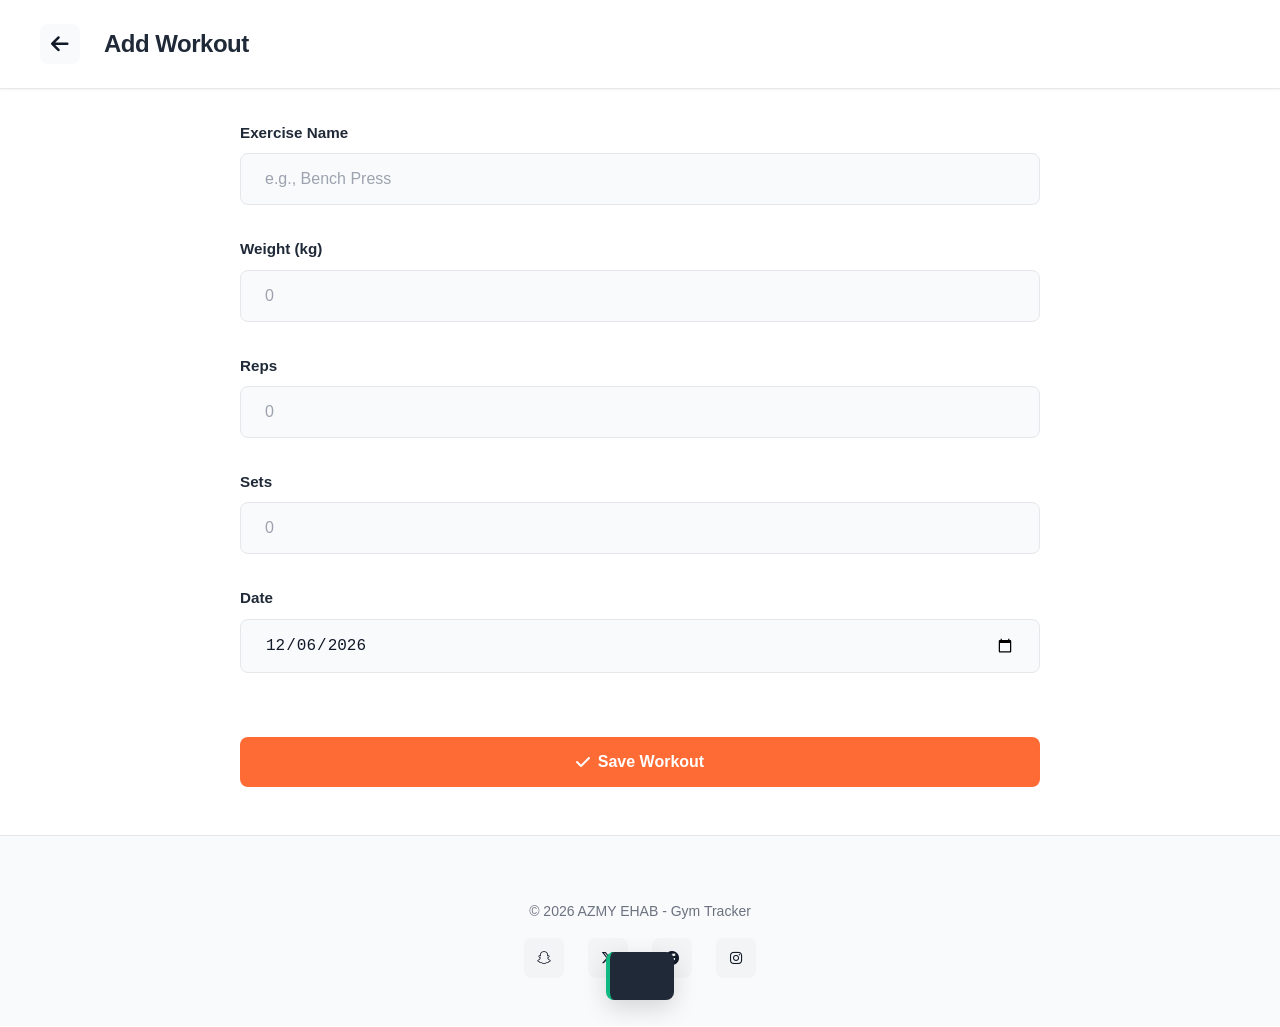
==== add.html @ cd535722 "first commit" ====
<!DOCTYPE html>
<html lang="en">
<head>
    <meta charset="UTF-8">
    <meta name="viewport" content="width=device-width, initial-scale=1.0">
    <title>Add Workout - Gym Tracker</title>
    <link rel="stylesheet" href="style.css">
    <link rel="stylesheet" href="https://cdnjs.cloudflare.com/ajax/libs/font-awesome/6.4.0/css/all.min.css">
</head>
<body>
    <!-- Navigation -->
    <nav class="navbar">
        <div class="nav-container">
            <div class="nav-left">
                <button class="back-btn" onclick="navigateTo('index.html')">
                    <i class="fas fa-arrow-left"></i>
                </button>
                <h1 class="logo" id="pageTitle">Add Workout</h1>
            </div>
        </div>
    </nav>

    <!-- Main Content -->
    <main class="main-content">
        <div class="container">
            <form id="workoutForm" class="workout-form">
                <!-- Exercise Name -->
                <div class="form-group">
                    <label for="exerciseName" class="form-label">Exercise Name</label>
                    <input 
                        type="text" 
                        id="exerciseName" 
                        class="form-input" 
                        placeholder="e.g., Bench Press"
                        required
                    >
                    <p class="form-error" id="exerciseNameError"></p>
                </div>

                <!-- Weight -->
                <div class="form-group">
                    <label for="weight" class="form-label">Weight (kg)</label>
                    <input 
                        type="number" 
                        id="weight" 
                        class="form-input" 
                        placeholder="0"
                        min="0"
                        step="0.5"
                        required
                    >
                    <p class="form-error" id="weightError"></p>
                </div>

                <!-- Reps -->
                <div class="form-group">
                    <label for="reps" class="form-label">Reps</label>
                    <input 
                        type="number" 
                        id="reps" 
                        class="form-input" 
                        placeholder="0"
                        min="1"
                        required
                    >
                    <p class="form-error" id="repsError"></p>
                </div>

                <!-- Sets -->
                <div class="form-group">
                    <label for="sets" class="form-label">Sets</label>
                    <input 
                        type="number" 
                        id="sets" 
                        class="form-input" 
                        placeholder="0"
                        min="1"
                        required
                    >
                    <p class="form-error" id="setsError"></p>
                </div>

                <!-- Date -->
                <div class="form-group">
                    <label for="date" class="form-label">Date</label>
                    <input 
                        type="date" 
                        id="date" 
                        class="form-input"
                        required
                    >
                    <p class="form-error" id="dateError"></p>
                </div>

                <!-- Submit Button -->
                <button type="submit" class="btn btn-primary btn-block" id="submitBtn" style="margin-top: var(--spacing-xl);">
                    <i class="fas fa-check"></i> Save Workout
                </button>

                <!-- Delete Button (if editing) -->
                <button type="button" class="btn btn-danger btn-block" id="deleteBtn" style="display: none; margin-top: var(--spacing-md);">
                    <i class="fas fa-trash"></i> Delete Workout
                </button>
            </form>
        </div>
    </main>

    <!-- Footer -->
    <footer class="footer">
        <p>&copy; 2026 AZMY EHAB - Gym Tracker</p>
        <div class="social-links">
            <a href="https://t.snapchat.com/TVFCi2Fm" target="_blank" title="Snapchat">
                <i class="fab fa-snapchat"></i>
            </a>
            <a href="https://x.com/AZMYEHAB21" target="_blank" title="Twitter">
                <i class="fab fa-x-twitter"></i>
            </a>
            <a href="https://www.facebook.com/profile.php?id=100083276749464&mibextid=ZbWKwL" target="_blank" title="Facebook">
                <i class="fab fa-facebook"></i>
            </a>
            <a href="https://instagram.com/azmy_ehab_?igshid=MzRlODBiNWFlZA==" target="_blank" title="Instagram">
                <i class="fab fa-instagram"></i>
            </a>
        </div>
    </footer>

    <!-- Toast Notification -->
    <div class="toast" id="toast"></div>

    <!-- Confirmation Modal -->
    <div class="modal" id="deleteModal">
        <div class="modal-content">
            <h3>Delete Workout?</h3>
            <p>Are you sure you want to delete this workout? This action cannot be undone.</p>
            <div class="modal-actions">
                <button class="btn btn-secondary" onclick="closeModal()">Cancel</button>
                <button class="btn btn-danger" onclick="confirmDelete()">Delete</button>
            </div>
        </div>
    </div>

    <script src="script.js"></script>
</body>
</html>
---- style.css ----
/* ===========================
   CSS VARIABLES & RESET
   =========================== */

:root {
    /* Colors */
    --primary: #1f2937;
    --primary-light: #374151;
    --accent: #ff6b35;
    --accent-light: #ff8c5a;
    --bg-primary: #ffffff;
    --bg-secondary: #f9fafb;
    --bg-tertiary: #f3f4f6;
    --text-primary: #111827;
    --text-secondary: #6b7280;
    --text-muted: #9ca3af;
    --border: #e5e7eb;
    --success: #10b981;
    --danger: #ef4444;
    --warning: #f59e0b;

    /* Spacing */
    --spacing-xs: 0.25rem;
    --spacing-sm: 0.5rem;
    --spacing-md: 1rem;
    --spacing-lg: 1.5rem;
    --spacing-xl: 2rem;
    --spacing-2xl: 3rem;

    /* Border Radius */
    --radius-sm: 0.375rem;
    --radius-md: 0.5rem;
    --radius-lg: 0.875rem;
    --radius-xl: 1.25rem;

    /* Shadows */
    --shadow-sm: 0 1px 3px rgba(0, 0, 0, 0.1);
    --shadow-md: 0 4px 8px rgba(0, 0, 0, 0.08);
    --shadow-lg: 0 8px 16px rgba(0, 0, 0, 0.12);

    /* Transitions */
    --transition: all 0.3s cubic-bezier(0.4, 0, 0.2, 1);
    --transition-fast: all 0.15s ease;
}

* {
    margin: 0;
    padding: 0;
    box-sizing: border-box;
}

html {
    scroll-behavior: smooth;
}

body {
    font-family: -apple-system, BlinkMacSystemFont, 'Segoe UI', 'Roboto', 'Oxygen', 'Ubuntu', 'Cantarell', sans-serif;
    background-color: var(--bg-primary);
    color: var(--text-primary);
    line-height: 1.6;
    font-size: 16px;
    overflow-x: hidden;
    -webkit-font-smoothing: antialiased;
    -moz-osx-font-smoothing: grayscale;
}

/* ===========================
   TYPOGRAPHY
   =========================== */

h1, h2, h3, h4, h5, h6 {
    font-weight: 600;
    line-height: 1.3;
}

h2 {
    font-size: 1.75rem;
}

h3 {
    font-size: 1.25rem;
}

p {
    color: var(--text-secondary);
    margin: var(--spacing-md) 0;
}

a {
    color: var(--primary);
    text-decoration: none;
    transition: var(--transition);
}

a:hover {
    color: var(--primary-dark);
}

/* ===========================
   NAVBAR
   =========================== */

.navbar {
    position: sticky;
    top: 0;
    background-color: var(--bg-primary);
    border-bottom: 1px solid var(--border);
    padding: var(--spacing-lg) var(--spacing-md);
    z-index: 100;
    box-shadow: 0 1px 3px rgba(0, 0, 0, 0.05);
}

.nav-container {
    display: flex;
    justify-content: space-between;
    align-items: center;
    max-width: 1200px;
    margin: 0 auto;
}

.nav-left {
    display: flex;
    align-items: center;
    gap: var(--spacing-lg);
}

.logo {
    font-size: 1.5rem;
    font-weight: 800;
    color: var(--primary);
    letter-spacing: -0.5px;
}

.menu-btn, .back-btn, .add-btn {
    background: var(--bg-secondary);
    border: none;
    color: var(--text-primary);
    width: 40px;
    height: 40px;
    border-radius: var(--radius-md);
    cursor: pointer;
    display: flex;
    align-items: center;
    justify-content: center;
    transition: var(--transition);
    font-size: 1.25rem;
}

.menu-btn:active, .back-btn:active, .add-btn:active {
    transform: scale(0.95);
}

.menu-btn:hover, .back-btn:hover {
    background-color: var(--bg-tertiary);
}

.add-btn {
    background: var(--accent);
    border: none;
    color: white;
    font-weight: 600;
}

.add-btn:hover {
    background: var(--accent-light);
    transform: translateY(-2px);
    box-shadow: 0 4px 12px rgba(255, 107, 53, 0.2);
}

/* ===========================
   MOBILE MENU
   =========================== */

.mobile-menu {
    position: fixed;
    left: -100%;
    top: 0;
    width: 80%;
    max-width: 280px;
    height: 100vh;
    background-color: var(--bg-primary);
    transition: left 0.3s ease;
    z-index: 99;
    padding-top: 80px;
    border-right: 1px solid var(--border);
    overflow-y: auto;
    box-shadow: 2px 0 8px rgba(0, 0, 0, 0.1);
}

.mobile-menu.active {
    left: 0;
}

.menu-nav {
    display: flex;
    flex-direction: column;
}

.menu-link {
    display: flex;
    align-items: center;
    gap: var(--spacing-lg);
    padding: var(--spacing-lg) var(--spacing-xl);
    color: var(--text-secondary);
    border-left: 3px solid transparent;
    transition: var(--transition);
    font-weight: 500;
}

.menu-link:hover,
.menu-link.active {
    background-color: var(--bg-secondary);
    color: var(--accent);
    border-left-color: var(--accent);
}

/* ===========================
   MAIN CONTENT
   =========================== */

.main-content {
    min-height: calc(100vh - 60px - 100px);
    padding: var(--spacing-xl) var(--spacing-md);
    padding-bottom: var(--spacing-2xl);
    animation: fadeIn 0.5s ease;
    background-color: var(--bg-primary);
}

@keyframes fadeIn {
    from {
        opacity: 0;
        transform: translateY(10px);
    }
    to {
        opacity: 1;
        transform: translateY(0);
    }
}

.container {
    max-width: 520px;
    margin: 0 auto;
}

/* ===========================
   SECTIONS
   =========================== */

.welcome-section {
    margin-bottom: var(--spacing-2xl);
    padding-bottom: var(--spacing-xl);
}

.welcome-section h2 {
    margin-bottom: var(--spacing-sm);
    font-size: 2rem;
    font-weight: 800;
    color: var(--primary);
}

.welcome-section p {
    color: var(--text-secondary);
    font-size: 1rem;
    font-weight: 500;
}

/* Stats Section */
.stats-section {
    display: grid;
    grid-template-columns: 1fr;
    gap: var(--spacing-md);
    margin-bottom: var(--spacing-2xl);
}

@media (min-width: 768px) {
    .stats-section {
        grid-template-columns: repeat(2, 1fr);
    }
    
    .stats-section .stat-card:nth-child(3) {
        grid-column: 1 / -1;
    }
}

.stat-card {
    display: flex;
    align-items: center;
    gap: var(--spacing-lg);
    background-color: var(--bg-secondary);
    border: 1px solid var(--border);
    padding: var(--spacing-lg);
    border-radius: var(--radius-xl);
    transition: var(--transition);
    cursor: pointer;
    animation: slideUp 0.5s ease;
}

@keyframes slideUp {
    from {
        opacity: 0;
        transform: translateY(20px);
    }
    to {
        opacity: 1;
        transform: translateY(0);
    }
}

.stat-card:hover {
    background-color: var(--bg-tertiary);
    border-color: var(--accent);
    transform: translateY(-4px);
    box-shadow: 0 8px 16px rgba(255, 107, 53, 0.1);
}

.stat-icon {
    width: 60px;
    height: 60px;
    border-radius: var(--radius-xl);
    display: flex;
    align-items: center;
    justify-content: center;
    color: white;
    font-size: 1.5rem;
    flex-shrink: 0;
    background: linear-gradient(135deg, var(--accent), var(--accent-light));
}

.stat-content {
    flex: 1;
}

.stat-label {
    font-size: 0.75rem;
    color: var(--text-muted);
    text-transform: uppercase;
    letter-spacing: 0.05em;
    margin-bottom: var(--spacing-xs);
    font-weight: 600;
}

.stat-value {
    font-size: 1.5rem;
    font-weight: 700;
    margin: 0;
    color: var(--primary);
}

/* Section Headers */
.section-header {
    display: flex;
    justify-content: space-between;
    align-items: center;
    margin-bottom: var(--spacing-xl);
}

.section-header h3 {
    margin: 0;
    font-size: 1.25rem;
    font-weight: 700;
    color: var(--primary);
}

.view-all {
    font-size: 0.9rem;
    color: var(--accent);
    display: flex;
    align-items: center;
    gap: var(--spacing-xs);
    font-weight: 600;
    transition: var(--transition);
}

.view-all:hover {
    color: var(--accent-light);
}

/* Recent/Workouts Section */
.recent-section, .workouts-section {
    margin-top: var(--spacing-2xl);
}

/* ===========================
   WORKOUTS LIST
   =========================== */

.workouts-list {
    display: flex;
    flex-direction: column;
    gap: var(--spacing-md);
}

.workout-card {
    background-color: var(--bg-secondary);
    border: 1px solid var(--border);
    border-radius: var(--radius-xl);
    padding: var(--spacing-lg);
    transition: var(--transition);
    animation: slideUp 0.5s ease;
}

.workout-card:hover {
    background-color: var(--bg-tertiary);
    border-color: var(--accent);
    box-shadow: 0 8px 16px rgba(255, 107, 53, 0.08);
}

.workout-card-header {
    display: flex;
    justify-content: space-between;
    align-items: start;
    margin-bottom: var(--spacing-lg);
}

.workout-card-title {
    font-size: 1.1rem;
    font-weight: 700;
    margin: 0;
    color: var(--primary);
}

.workout-card-date {
    font-size: 0.75rem;
    color: var(--text-muted);
    font-weight: 500;
    margin-top: var(--spacing-xs);
}

.workout-card-stats {
    display: grid;
    grid-template-columns: repeat(3, 1fr);
    gap: var(--spacing-md);
    margin-bottom: var(--spacing-lg);
    padding-bottom: var(--spacing-lg);
    border-bottom: 1px solid var(--border);
}

.stat-item {
    text-align: center;
}

.stat-item-label {
    font-size: 0.75rem;
    color: var(--text-muted);
    text-transform: uppercase;
    letter-spacing: 0.05em;
    margin-bottom: var(--spacing-xs);
}

.stat-item-value {
    font-size: 1.25rem;
    font-weight: 700;
    margin: 0;
}

.workout-card-actions {
    display: flex;
    gap: var(--spacing-sm);
}

.workout-card-actions button {
    flex: 1;
}

/* ===========================
   FILTERS SECTION
   =========================== */

.filters-section {
    display: flex;
    gap: var(--spacing-md);
    margin-bottom: var(--spacing-xl);
    flex-wrap: wrap;
}

.filter-group {
    flex: 1;
    min-width: 150px;
}

/* ===========================
   BUTTONS
   =========================== */

.btn {
    padding: var(--spacing-md) var(--spacing-lg);
    border: none;
    border-radius: var(--radius-md);
    font-size: 1rem;
    font-weight: 700;
    cursor: pointer;
    transition: var(--transition);
    display: inline-flex;
    align-items: center;
    justify-content: center;
    gap: var(--spacing-sm);
}

.btn:active {
    transform: scale(0.98);
}

.btn-primary {
    background: var(--accent);
    color: white;
    border: none;
}

.btn-primary:hover {
    background: var(--accent-light);
    box-shadow: 0 4px 12px rgba(255, 107, 53, 0.3);
    transform: translateY(-2px);
}

.btn-secondary {
    background-color: var(--bg-secondary);
    color: var(--text-primary);
    border: 1px solid var(--border);
}

.btn-secondary:hover {
    background-color: var(--bg-tertiary);
    border-color: var(--accent);
    color: var(--accent);
}

.btn-danger {
    background-color: var(--danger);
    color: white;
    border: none;
}

.btn-danger:hover {
    opacity: 0.9;
    box-shadow: 0 4px 12px rgba(239, 68, 68, 0.3);
    transform: translateY(-2px);
}

.btn-block {
    width: 100%;
    margin: var(--spacing-md) 0;
}

.btn-sm {
    padding: var(--spacing-sm) var(--spacing-md);
    font-size: 0.875rem;
}

.btn-icon {
    width: 40px;
    height: 40px;
    padding: 0;
}

/* ===========================
   FORMS
   =========================== */

.workout-form {
    animation: slideUp 0.5s ease;
}

.form-group {
    margin-bottom: var(--spacing-xl);
}

.form-label {
    display: block;
    margin-bottom: var(--spacing-sm);
    font-weight: 700;
    color: var(--primary);
    font-size: 0.95rem;
}

.form-input {
    width: 100%;
    padding: var(--spacing-md) var(--spacing-lg);
    background-color: var(--bg-secondary);
    border: 1px solid var(--border);
    border-radius: var(--radius-md);
    color: var(--text-primary);
    font-size: 1rem;
    transition: var(--transition);
}

.form-input::placeholder {
    color: var(--text-muted);
}

.form-input:focus {
    outline: none;
    border-color: var(--accent);
    background-color: var(--bg-tertiary);
    box-shadow: 0 0 0 3px rgba(255, 107, 53, 0.1);
}

.form-input[type="date"] {
    cursor: pointer;
}

.form-error {
    color: var(--danger);
    font-size: 0.875rem;
    margin-top: var(--spacing-sm);
    display: none;
}

.form-error.show {
    display: block;
}

/* ===========================
   EMPTY STATE
   =========================== */

.empty-state {
    text-align: center;
    padding: var(--spacing-2xl) var(--spacing-lg);
    background-color: var(--bg-secondary);
    border: 2px dashed var(--border);
    border-radius: var(--radius-xl);
    display: flex;
    flex-direction: column;
    align-items: center;
    justify-content: center;
}

.empty-state i {
    font-size: 3.5rem;
    color: var(--accent);
    margin-bottom: var(--spacing-lg);
    opacity: 0.3;
}

.empty-state p {
    font-size: 1.1rem;
    margin-bottom: var(--spacing-lg);
    color: var(--text-secondary);
    font-weight: 500;
}

/* ===========================
   MODAL
   =========================== */

.modal {
    position: fixed;
    top: 0;
    left: 0;
    right: 0;
    bottom: 0;
    background-color: rgba(0, 0, 0, 0.4);
    display: none;
    align-items: center;
    justify-content: center;
    z-index: 1000;
    padding: var(--spacing-lg);
    animation: fadeIn 0.3s ease;
}

.modal.active {
    display: flex;
}

.modal-content {
    background-color: var(--bg-primary);
    border: 1px solid var(--border);
    border-radius: var(--radius-xl);
    padding: var(--spacing-2xl);
    max-width: 400px;
    width: 100%;
    animation: slideUp 0.3s ease;
    box-shadow: 0 16px 32px rgba(0, 0, 0, 0.15);
}

.modal-content h3 {
    margin-bottom: var(--spacing-md);
    color: var(--primary);
    font-weight: 700;
}

.modal-content p {
    margin-bottom: var(--spacing-lg);
    color: var(--text-secondary);
    line-height: 1.6;
}

.modal-actions {
    display: flex;
    gap: var(--spacing-md);
}

.modal-actions button {
    flex: 1;
}

/* ===========================
   TOAST NOTIFICATION
   =========================== */

.toast {
    position: fixed;
    bottom: -100px;
    left: 50%;
    transform: translateX(-50%);
    background-color: var(--primary);
    color: white;
    padding: var(--spacing-lg) var(--spacing-xl);
    border-radius: var(--radius-md);
    border: none;
    border-left: 4px solid var(--success);
    box-shadow: 0 8px 24px rgba(0, 0, 0, 0.15);
    transition: bottom 0.3s ease;
    z-index: 999;
    max-width: 90%;
    text-align: center;
    font-weight: 600;
}

.toast.show {
    bottom: 20px;
}

.toast.error {
    border-left-color: var(--danger);
}

.toast.warning {
    border-left-color: var(--warning);
}

/* ===========================
   FOOTER
   =========================== */

.footer {
    background-color: var(--bg-secondary);
    border-top: 1px solid var(--border);
    padding: var(--spacing-2xl) var(--spacing-md);
    text-align: center;
    font-size: 0.875rem;
    color: var(--text-muted);
}

.footer p {
    margin-bottom: var(--spacing-md);
    font-weight: 500;
}

.social-links {
    display: flex;
    justify-content: center;
    gap: var(--spacing-lg);
}

.social-links a {
    width: 40px;
    height: 40px;
    display: flex;
    align-items: center;
    justify-content: center;
    background-color: var(--bg-tertiary);
    border-radius: var(--radius-md);
    transition: var(--transition);
    color: var(--text-primary);
}

.social-links a:hover {
    background: var(--accent);
    color: white;
    transform: translateY(-4px);
    box-shadow: 0 4px 12px rgba(255, 107, 53, 0.2);
}

/* ===========================
   RESPONSIVE DESIGN
   =========================== */

@media (max-width: 480px) {
    :root {
        font-size: 14px;
    }

    .nav-container {
        padding: var(--spacing-sm);
    }

    .logo {
        font-size: 1.25rem;
    }

    .main-content {
        padding: var(--spacing-md);
    }

    .stat-card {
        flex-direction: column;
        text-align: center;
    }

    .stat-icon {
        width: 50px;
        height: 50px;
    }

    .stats-section {
        grid-template-columns: 1fr;
    }

    .filters-section {
        flex-direction: column;
    }

    .filter-group {
        min-width: auto;
    }
}

@media (min-width: 768px) {
    .main-content {
        padding: var(--spacing-xl) var(--spacing-md);
    }

    .container {
        max-width: 600px;
    }

    .stats-section {
        gap: var(--spacing-md);
    }

    .stat-card {
        flex-direction: row;
    }
}

@media (min-width: 1024px) {
    .container {
        max-width: 800px;
    }
}

/* ===========================
   UTILITY CLASSES
   =========================== */

.hidden {
    display: none !important;
}

.text-center {
    text-align: center;
}

.mt-1 { margin-top: var(--spacing-sm); }
.mt-2 { margin-top: var(--spacing-md); }
.mt-3 { margin-top: var(--spacing-lg); }
.mb-1 { margin-bottom: var(--spacing-sm); }
.mb-2 { margin-bottom: var(--spacing-md); }
.mb-3 { margin-bottom: var(--spacing-lg); }
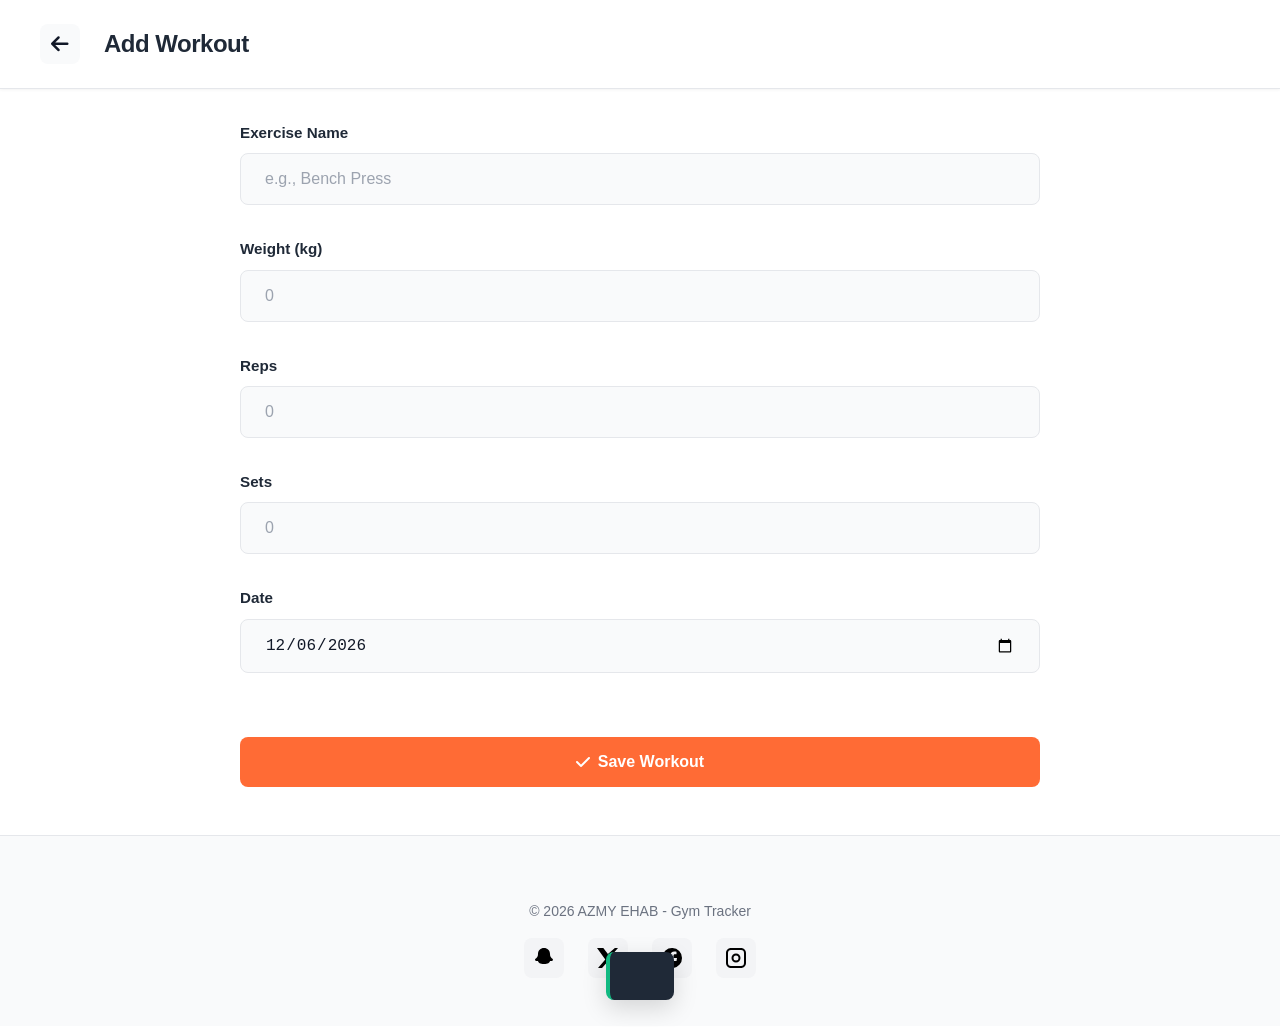
==== commit 39bd05a5: "Update add.html" ====
--- a/add.html
+++ b/add.html
@@ -109,18 +109,29 @@
     <footer class="footer">
         <p>&copy; 2026 AZMY EHAB - Gym Tracker</p>
         <div class="social-links">
-            <a href="https://t.snapchat.com/TVFCi2Fm" target="_blank" title="Snapchat">
-                <i class="fab fa-snapchat"></i>
-            </a>
-            <a href="https://x.com/AZMYEHAB21" target="_blank" title="Twitter">
-                <i class="fab fa-x-twitter"></i>
-            </a>
-            <a href="https://www.facebook.com/profile.php?id=100083276749464&mibextid=ZbWKwL" target="_blank" title="Facebook">
-                <i class="fab fa-facebook"></i>
-            </a>
-            <a href="https://instagram.com/azmy_ehab_?igshid=MzRlODBiNWFlZA==" target="_blank" title="Instagram">
-                <i class="fab fa-instagram"></i>
-            </a>
+             <a href="https://t.snapchat.com/TVFCi2Fm" target="_blank" title="Snapchat">
+  <svg xmlns="http://www.w3.org/2000/svg" viewBox="0 0 24 24" width="24" height="24">
+    <path fill="#000" d="M12 2C8.5 2 6 4.5 6 8c0 4.5-3 4-3 6 0 1 2 1 3 1 .5 2 2 3 6 3s5.5-1 6-3c1 0 3 0 3-1 0-2-3-1.5-3-6 0-3.5-2.5-6-6-6z"/>
+  </svg>
+</a>
+
+<a href="https://x.com/AZMYEHAB21" target="_blank" title="Twitter">
+  <svg xmlns="http://www.w3.org/2000/svg" viewBox="0 0 24 24" width="24" height="24">
+    <path fill="#000" d="M18.9 2H22l-6.8 7.8L23 22h-6.2l-5-6.5L6 22H2l7.3-8.4L1 2h6.3l4.6 6.1L18.9 2z"/>
+  </svg>
+</a>
+
+<a href="https://www.facebook.com/profile.php?id=100083276749464" target="_blank" title="Facebook">
+  <svg xmlns="http://www.w3.org/2000/svg" viewBox="0 0 24 24" width="24" height="24">
+    <path fill="#000" d="M22 12a10 10 0 1 0-11.5 9.9v-7H8v-3h2.5V9.5c0-2.5 1.5-3.9 3.8-3.9 1.1 0 2.2.2 2.2.2v2.5H15c-1.2 0-1.5.7-1.5 1.4V12H17l-.5 3h-3v7A10 10 0 0 0 22 12z"/>
+  </svg>
+</a>
+
+<a href="https://instagram.com/azmy_ehab_" target="_blank" title="Instagram">
+  <svg xmlns="http://www.w3.org/2000/svg" viewBox="0 0 24 24" width="24" height="24">
+    <path fill="#000" d="M7 2C4.2 2 2 4.2 2 7v10c0 2.8 2.2 5 5 5h10c2.8 0 5-2.2 5-5V7c0-2.8-2.2-5-5-5H7zm10 2a3 3 0 0 1 3 3v10a3 3 0 0 1-3 3H7a3 3 0 0 1-3-3V7a3 3 0 0 1 3-3h10zm-5 3.5A4.5 4.5 0 1 0 16.5 12 4.5 4.5 0 0 0 12 7.5zm0 2A2.5 2.5 0 1 1 9.5 12 2.5 2.5 0 0 1 12 9.5z"/>
+  </svg>
+</a>
         </div>
     </footer>
 
--- a/style.css
+++ b/style.css
@@ -858,3 +858,14 @@
 .mb-1 { margin-bottom: var(--spacing-sm); }
 .mb-2 { margin-bottom: var(--spacing-md); }
 .mb-3 { margin-bottom: var(--spacing-lg); }
+a svg {
+  width: 24px;
+  height: 24px;
+  fill: #fff;
+  transition: 0.3s;
+}
+
+a:hover svg {
+  transform: scale(1.2);
+  fill: #00ffcc;
+}
